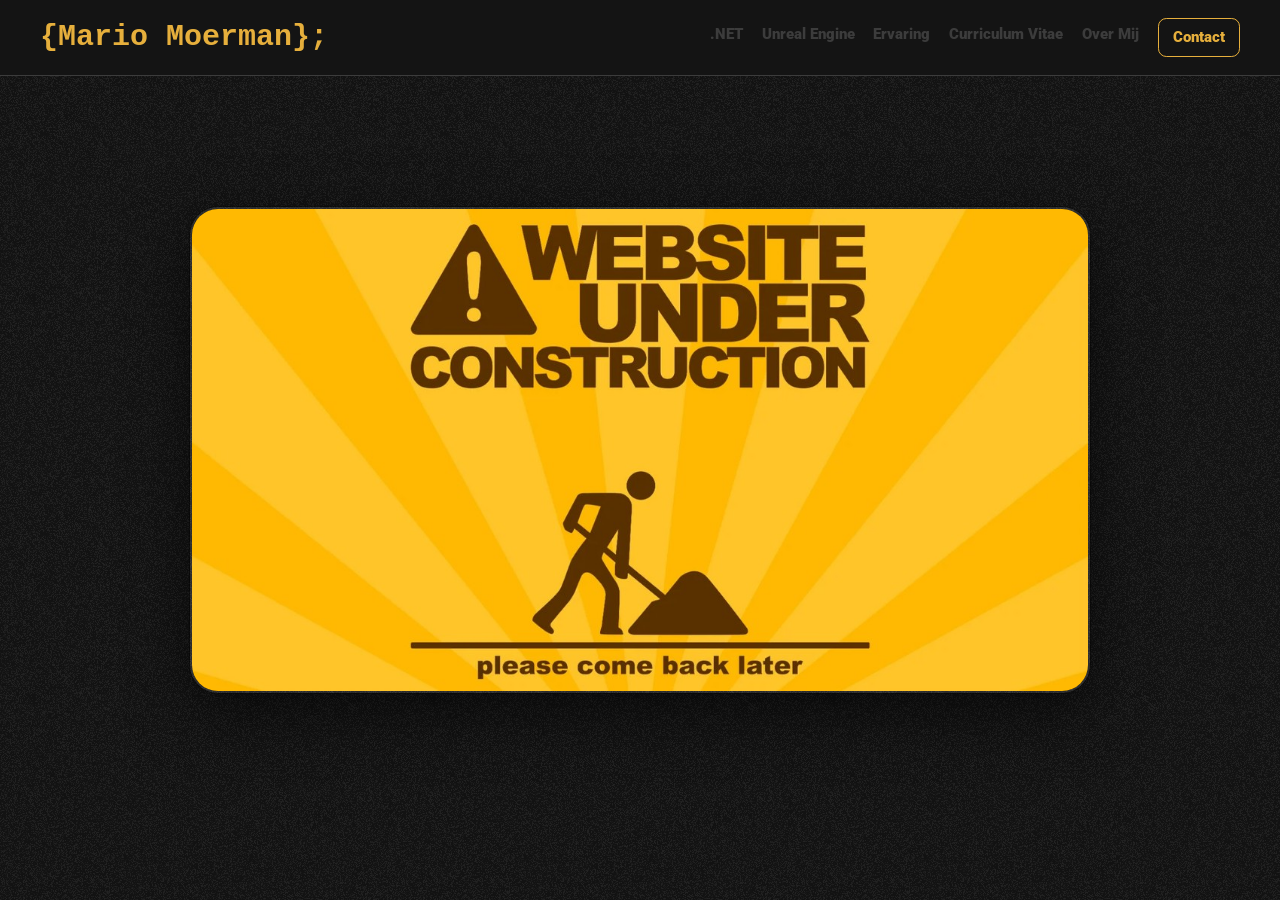
==== contact.html @ 4453f27a "add base css navbar" ====
<!doctype html>
<html lang="en">
  <head>
    <meta charset="UTF-8" />
    <meta name="viewport" content="width=device-width, initial-scale=1.0" />
    <link rel="preconnect" href="https://fonts.googleapis.com">
    <link rel="preconnect" href="https://fonts.gstatic.com" crossorigin>
    <link href="https://fonts.googleapis.com/css2?family=Roboto:ital,wght@0,100..900;1,100..900&display=swap" rel="stylesheet">
    <link rel="stylesheet" href="CSS/Style.css">
    <title>Contact</title>
  </head>
  <body class="contact">
    <header id="navbar"></header>
    <main>
      <div class="underConstruction">
        <img src="IMG/UnderConstruction.jpg" alt="">
      </div>
    </main>
    <script>
      fetch("navbar.html").then((r) => r.text()).then((html) => (document.getElementById("navbar").innerHTML = html));
    </script>
  </body>
</html>
---- CSS/Style.css ----
/* Verander navigatie color per pagina */
body.dotnet   .navBarMenu .navDotnet,
body.unreal   .navBarMenu .navUnreal,
body.ervaring .navBarMenu .navErvaring,
body.cv       .navBarMenu .navCv,
body.overmij  .navBarMenu .navOvermij {
  color: var(--accentColor);
}

body.dotnet   .navBarMenu .navDotnet::after,
body.unreal   .navBarMenu .navUnreal::after,
body.ervaring .navBarMenu .navErvaring::after,
body.cv       .navBarMenu .navCv::after,
body.overmij  .navBarMenu .navOvermij::after {
  transform: scaleX(1);
}

:root {
    --baseBackground: url("../IMG/Background.avif");
    --baseBlack: rgba(20, 20, 20, 1);
    --baseGray: rgba(60, 60, 60, 1);
    --baseWhite: rgba(200, 200, 200, 1);
    --LineColor: rgba(255, 255, 255, 0.1);
    --accentColor: rgba(230, 175, 60, 1.0);
    --accentColorHover: rgba(230, 175, 60, .1);
    --accentColorDotNet: rgb(170, 90, 170);
    --accentColorUnreal: rgba(0, 160, 230, 1.0);
    --fontFamily: "Roboto", Helvetica, Arial, sans-serif;
    --fontBaseSize: 15px;
    --fontBaseWeight: 400;
    --fontBaseLineHeight: 1.5;
}

html {
  font-size: var(--fontBaseSize);
}

* {
  box-sizing: border-box;
}

body {
  background-color: var(--baseBlack);
  color: var(--baseWhite);
  background-image: var(--baseBackground);
  font-size: 1rem; 
  font-family: var(--fontFamily);
  font-weight: var(--fontBaseWeight);
  line-height: var(--fontBaseLineHeight);
  -webkit-font-smoothing: antialiased;
  -moz-osx-font-smoothing: grayscale;
  text-rendering: optimizeLegibility;
  margin: 0;
}

h1 { font-size: 2.25rem; } 
h2 { font-size: 2rem; }
h3 { font-size: 1.5rem; }
h4 { font-size: 1.25rem; }
h5 { font-size: 1rem; }
h6 { font-size: 0.75rem; }

a {
  text-decoration: none;
  font-weight: 1000;
  color: var(--baseGray);
}

.navBar {
  width: 100%;
  z-index: 100;
  background-color: var(--baseBlack);
  border-bottom: 1px solid var(--baseGray);
  backdrop-filter: blur(10px);
  padding: 0rem 1rem;
  position: fixed;
  top: 0;
}

.navBarInner {
  display: flex;
  justify-content: space-between;
  align-items: center;
  margin: 0 auto;
  max-width: 1200px;
  height: 5rem;
}

.navBarMenu {
  display: flex;
  align-items: center;
  gap: 1.25rem;
}

.navBarMenu a:not(.navBtn) {
  position: relative;
  display: inline-block;
  padding-bottom: 6px;
  transition: color .2s ease;
}

.navBarMenu a:not(.navBtn)::after {
  content: "";
  position: absolute;
  left: 0;
  bottom: 0;
  height: 2px;
  width: 100%;
  background: var(--accentColor);
  transform: scaleX(0);
  transform-origin: left;
  transition: transform .2s ease;
}

.navBarMenu a:not(.navBtn):hover::after {
  transform: scaleX(1);
}

.navBarLogo {
  color: var(--accentColor);
  font-family: "Courier New", monospace, Helvetica, Arial, sans-serif;
  font-size: 2rem;
  font-weight: 900;
}

.navBtn {
  padding: .5rem .95rem;
  border-radius: .55rem;
  border: 1px solid var(--accentColor);
  color: var(--accentColor);
  transition: all .2s ease;
}

.navBtn:hover {
    background: var(--accentColorHover);
}

.underConstruction{
  display: flex;
  justify-content: center;
  align-items: center;
  min-height: 100vh;
  width: 100%;
}
.underConstruction img{
  display: block;
  max-width: min(900px, 90vw);
  height: auto;

  border: 2px solid rgba(255,255,255,0.10);
  border-radius: 28px;

  box-shadow:
    0 18px 60px rgba(0,0,0,0.55),
    0 0 0 1px rgba(0,0,0,0.35);
}
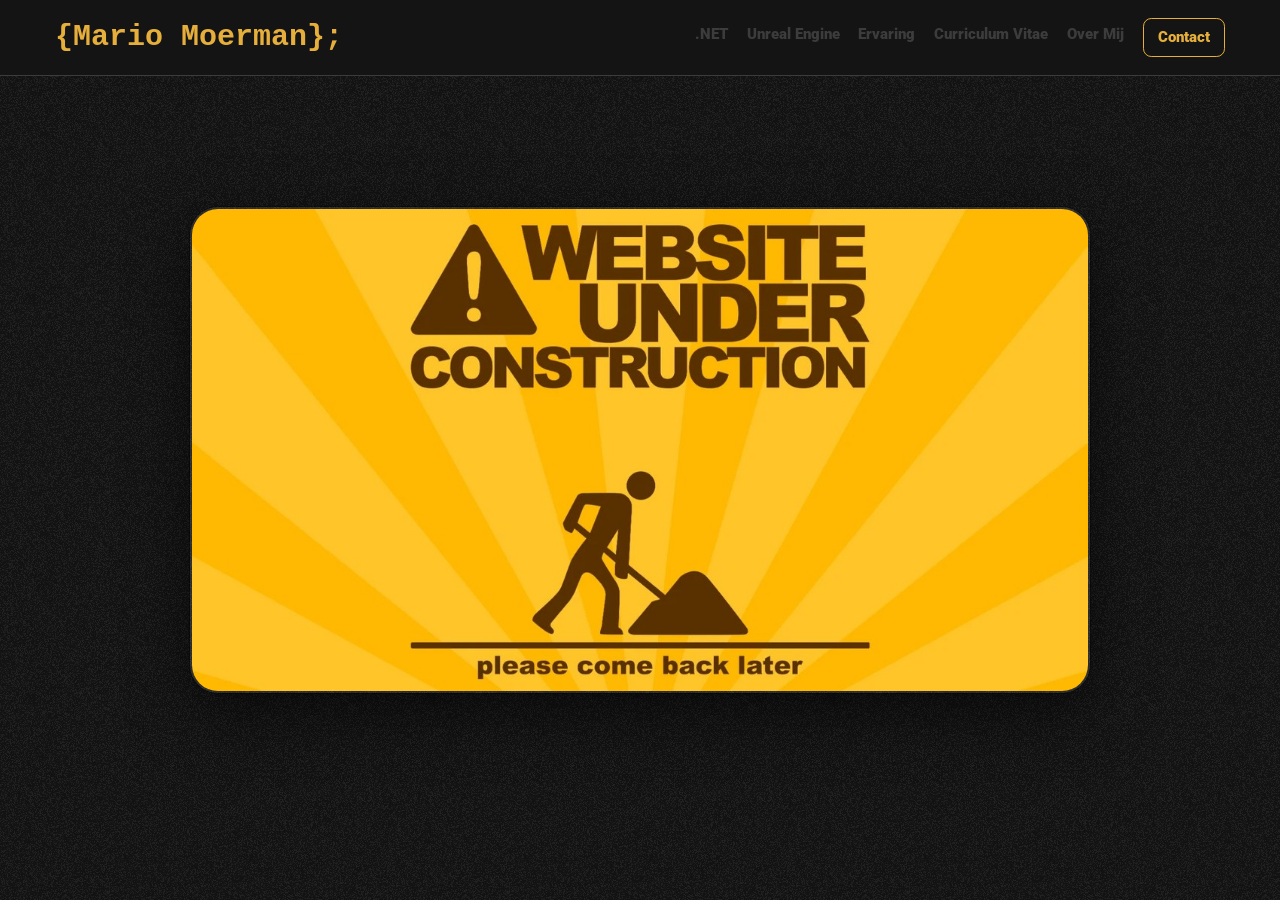
==== commit 16387167: "add content css" ====
--- a/contact.html
+++ b/contact.html
@@ -12,8 +12,10 @@
   <body class="contact">
     <header id="navbar"></header>
     <main>
-      <div class="underConstruction">
+      <div class="content">
+        <div class="underConstruction">
         <img src="IMG/UnderConstruction.jpg" alt="">
+      </div>
       </div>
     </main>
     <script>
--- a/CSS/Style.css
+++ b/CSS/Style.css
@@ -72,7 +72,6 @@
   background-color: var(--baseBlack);
   border-bottom: 1px solid var(--baseGray);
   backdrop-filter: blur(10px);
-  padding: 0rem 1rem;
   position: fixed;
   top: 0;
 }
@@ -84,6 +83,8 @@
   margin: 0 auto;
   max-width: 1200px;
   height: 5rem;
+  padding-left: 1rem;
+padding-right: 1rem;
 }
 
 .navBarMenu {
@@ -153,4 +154,10 @@
   box-shadow:
     0 18px 60px rgba(0,0,0,0.55),
     0 0 0 1px rgba(0,0,0,0.35);
+}
+.content {
+    max-width: 1200px;
+    margin: 0 auto;
+    padding-left: 1rem;
+    padding-right: 1rem;
 }
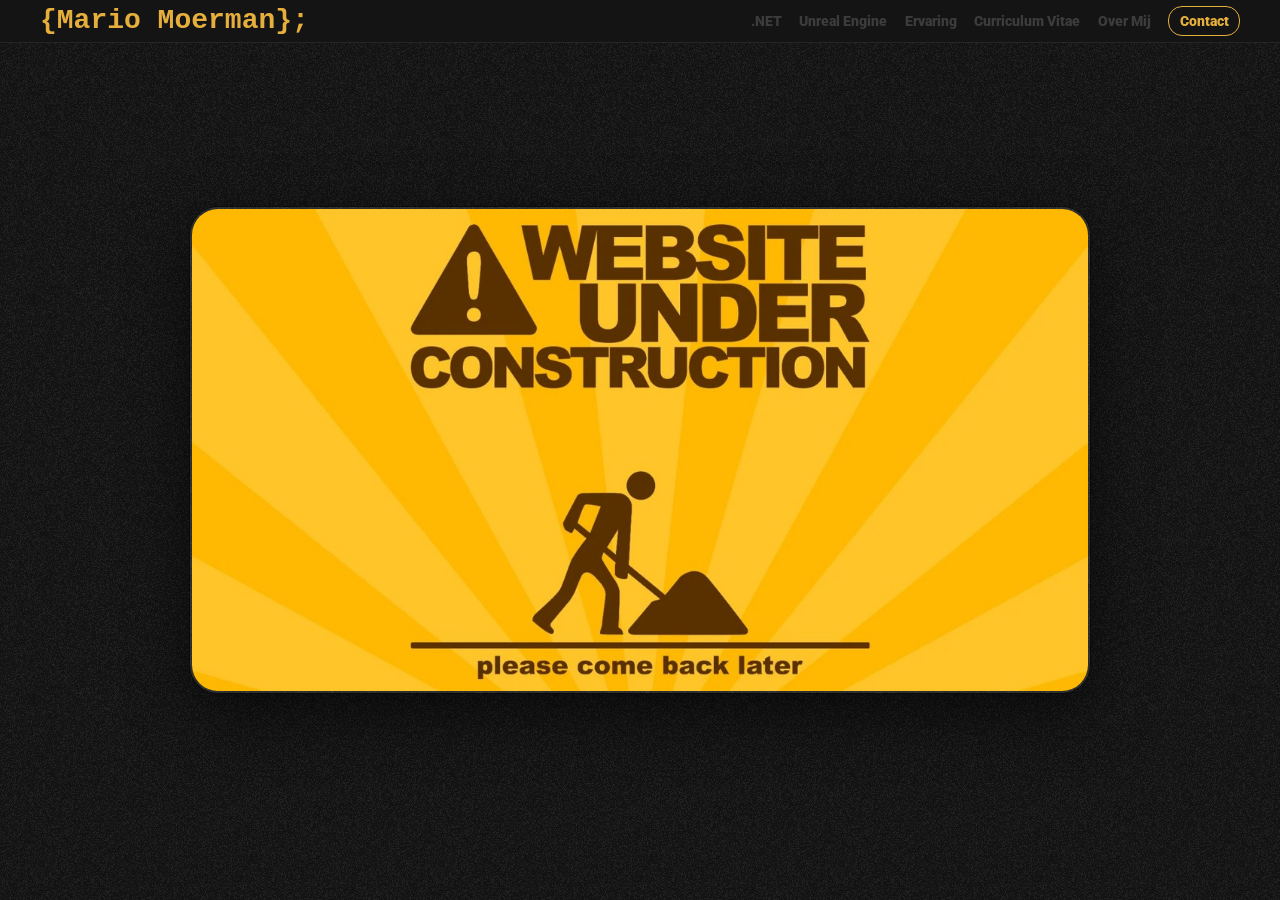
==== commit 2ea872d1: "home pagina css" ====
--- a/contact.html
+++ b/contact.html
@@ -7,7 +7,7 @@
     <link rel="preconnect" href="https://fonts.gstatic.com" crossorigin>
     <link href="https://fonts.googleapis.com/css2?family=Roboto:ital,wght@0,100..900;1,100..900&display=swap" rel="stylesheet">
     <link rel="stylesheet" href="CSS/Style.css">
-    <title>Contact</title>
+    <title>Mario Moerman | Contact</title>
   </head>
   <body class="contact">
     <header id="navbar"></header>
@@ -19,7 +19,7 @@
       </div>
     </main>
     <script>
-      fetch("navbar.html").then((r) => r.text()).then((html) => (document.getElementById("navbar").innerHTML = html));
+      fetch("navbar.html").then(response => response.text()).then(html => document.getElementById("navbar").innerHTML = html);
     </script>
   </body>
 </html>
--- a/CSS/Style.css
+++ b/CSS/Style.css
@@ -1,49 +1,39 @@
-/* Verander navigatie color per pagina */
-body.dotnet   .navBarMenu .navDotnet,
-body.unreal   .navBarMenu .navUnreal,
-body.ervaring .navBarMenu .navErvaring,
-body.cv       .navBarMenu .navCv,
-body.overmij  .navBarMenu .navOvermij {
-  color: var(--accentColor);
-}
-
-body.dotnet   .navBarMenu .navDotnet::after,
-body.unreal   .navBarMenu .navUnreal::after,
-body.ervaring .navBarMenu .navErvaring::after,
-body.cv       .navBarMenu .navCv::after,
-body.overmij  .navBarMenu .navOvermij::after {
-  transform: scaleX(1);
-}
-
-:root {
-    --baseBackground: url("../IMG/Background.avif");
-    --baseBlack: rgba(20, 20, 20, 1);
-    --baseGray: rgba(60, 60, 60, 1);
-    --baseWhite: rgba(200, 200, 200, 1);
-    --LineColor: rgba(255, 255, 255, 0.1);
-    --accentColor: rgba(230, 175, 60, 1.0);
-    --accentColorHover: rgba(230, 175, 60, .1);
-    --accentColorDotNet: rgb(170, 90, 170);
-    --accentColorUnreal: rgba(0, 160, 230, 1.0);
-    --fontFamily: "Roboto", Helvetica, Arial, sans-serif;
-    --fontBaseSize: 15px;
-    --fontBaseWeight: 400;
-    --fontBaseLineHeight: 1.5;
-}
-
-html {
+:root{
+  --baseBackground: url("../IMG/Background.avif");
+  --baseBlack: rgba(20,20,20,1);
+  --baseGray: rgba(60,60,60,1);
+  --baseWhite: rgba(200,200,200,1);
+
+  --LineColor: rgba(255,255,255,0.07);
+
+  --accentColor: rgba(230,175,60,1);
+  --accentColorHover: rgba(230,175,60,.1);
+
+  --accentColorDotNet: rgb(170,90,170);
+  --accentColorUnreal: rgba(0,160,230,1);
+  --thomasmoreColor: rgba(250,100,50,1);
+
+  --linkColor: var(--accentColor);
+
+  --fontFamily: "Roboto", Helvetica, Arial, sans-serif;
+  --fontBaseSize: 14px;
+  --fontBaseWeight: 400;
+  --fontBaseLineHeight: 1.5;
+}
+
+html{
   font-size: var(--fontBaseSize);
 }
 
-* {
+*{
   box-sizing: border-box;
 }
 
-body {
+body{
   background-color: var(--baseBlack);
   color: var(--baseWhite);
   background-image: var(--baseBackground);
-  font-size: 1rem; 
+  font-size: 1rem;
   font-family: var(--fontFamily);
   font-weight: var(--fontBaseWeight);
   line-height: var(--fontBaseLineHeight);
@@ -53,111 +43,231 @@
   margin: 0;
 }
 
-h1 { font-size: 2.25rem; } 
-h2 { font-size: 2rem; }
-h3 { font-size: 1.5rem; }
-h4 { font-size: 1.25rem; }
-h5 { font-size: 1rem; }
-h6 { font-size: 0.75rem; }
-
-a {
+h1{ font-size:2rem }
+h2{ font-size:1.75rem }
+h3{ font-size:1.5rem }
+h4{ font-size:1.25rem }
+h5{ font-size:1rem }
+h6{ font-size:.75rem }
+
+p{
+  margin:0;
+}
+
+a{
+  position: relative;
   text-decoration: none;
-  font-weight: 1000;
-  color: var(--baseGray);
-}
-
-.navBar {
-  width: 100%;
-  z-index: 100;
-  background-color: var(--baseBlack);
-  border-bottom: 1px solid var(--baseGray);
-  backdrop-filter: blur(10px);
-  position: fixed;
-  top: 0;
-}
-
-.navBarInner {
-  display: flex;
-  justify-content: space-between;
-  align-items: center;
-  margin: 0 auto;
-  max-width: 1200px;
-  height: 5rem;
-  padding-left: 1rem;
-padding-right: 1rem;
-}
-
-.navBarMenu {
-  display: flex;
-  align-items: center;
-  gap: 1.25rem;
-}
-
-.navBarMenu a:not(.navBtn) {
-  position: relative;
-  display: inline-block;
-  padding-bottom: 6px;
-  transition: color .2s ease;
-}
-
-.navBarMenu a:not(.navBtn)::after {
-  content: "";
-  position: absolute;
-  left: 0;
-  bottom: 0;
-  height: 2px;
-  width: 100%;
-  background: var(--accentColor);
-  transform: scaleX(0);
-  transform-origin: left;
-  transition: transform .2s ease;
-}
-
-.navBarMenu a:not(.navBtn):hover::after {
-  transform: scaleX(1);
-}
-
-.navBarLogo {
+  font-weight: 900;
+  color: inherit;
+}
+
+a::after{
+  content:"";
+  position:absolute;
+  left:0;
+  bottom:-2px;
+  width:100%;
+  height:2px;
+  background: var(--linkColor);
+  transform:scaleX(0);
+  transform-origin:left;
+  transition:transform .2s ease;
+}
+
+a:hover::after{
+  transform:scaleX(1);
+}
+
+.navBar{
+  position:fixed;
+  top:0;
+  width:100%;
+  z-index:100;
+  background-color:var(--baseBlack);
+  border-bottom:1px solid var(--LineColor);
+  backdrop-filter:blur(10px);
+}
+
+.navBarInner{
+  display:flex;
+  justify-content:space-between;
+  align-items:center;
+  max-width:1200px;
+  margin:0 auto;
+}
+
+.navBarLogo{
+  color:var(--accentColor);
+  font-family:"Courier New", monospace, Helvetica, Arial, sans-serif;
+  font-size:2rem;
+  font-weight:900;
+}
+
+.navBarLogo::after{
+  display:none;
+}
+
+.navBarMenu{
+  display:flex;
+  align-items:center;
+  gap:1.25rem;
+}
+
+.navBarMenu a:not(.navBtn){
+  color:var(--baseGray);
+  --linkColor: var(--accentColor);
+  transition:color .2s ease;
+}
+
+.navBarMenu a:not(.navBtn):hover{
+  color:var(--accentColor);
+}
+
+.navBtn{
+  padding:.25rem .75rem;
+  border:1px solid var(--accentColor);
+  border-radius:1rem;
+  color:var(--accentColor);
+  transition:background-color .2s ease,color .2s ease,border-color .2s ease;
+}
+
+.navBtn::after{
+  display:none;
+}
+
+.navBtn:hover{
+  background:var(--accentColorHover);
+}
+
+body.dotnet   .navBarMenu .navDotnet,
+body.unreal   .navBarMenu .navUnreal,
+body.ervaring .navBarMenu .navErvaring,
+body.cv       .navBarMenu .navCv,
+body.overmij  .navBarMenu .navOvermij{
+  color:var(--linkColor);
+}
+
+body.dotnet   .navBarMenu .navDotnet::after,
+body.unreal   .navBarMenu .navUnreal::after,
+body.ervaring .navBarMenu .navErvaring::after,
+body.cv       .navBarMenu .navCv::after,
+body.overmij  .navBarMenu .navOvermij::after{
+  transform:scaleX(1);
+}
+
+.container{
+  max-width:1200px;
+  margin:6rem auto;
+}
+
+.block{
+  padding:2rem;
+  border:1px solid var(--LineColor);
+  border-radius:2rem;
+  background:rgba(0,0,0,0.35);
+  box-shadow: 0 10px 25px rgba(0, 0, 0, 0.6);
+}
+
+.underConstruction{
+  display:flex;
+  justify-content:center;
+  align-items:center;
+  min-height:100vh;
+  width:100%;
+}
+
+.underConstruction img{
+  display:block;
+  max-width:min(900px,90vw);
+  height:auto;
+
+  border:2px solid rgba(255,255,255,0.10);
+  border-radius:28px;
+
+box-shadow:
+  0 18px 60px rgba(0,0,0,0.55),
+  0 0 0 1px rgba(0,0,0,0.35);
+}
+
+.hero {
+  margin: 3rem 0;
+}
+
+.heroWelkom{
+  display:flex;
+  justify-content:space-between;
+  align-items:center;
+  gap:2rem;
+  flex-wrap:wrap;
+}
+
+.heroTekst{
+  flex:1 1;
+}
+
+.fotoMario{
+  max-width:256px;
+}
+
+.fotoMario img{
+  width:100%;
+  border-radius:50%;
+  box-shadow:0 10px 25px rgba(0,0,0,0.6);
+}
+
+.thomasmore a{
+  color: var(--thomasmoreColor);
+  --linkColor: var(--thomasmoreColor);
+}
+
+.label {
+  margin: 0 0 .35rem;
   color: var(--accentColor);
-  font-family: "Courier New", monospace, Helvetica, Arial, sans-serif;
-  font-size: 2rem;
+  letter-spacing: .14em;
+  text-transform: uppercase;
+  font-weight: 300;
+  font-size: 0.75rem;
+}
+
+.sectieTitel {
+  margin: 0;
+  font-size: 1.6rem;
   font-weight: 900;
 }
 
-.navBtn {
-  padding: .5rem .95rem;
-  border-radius: .55rem;
-  border: 1px solid var(--accentColor);
+.sectieLink{
+  width: 125px;
+}
+
+.verLine{
+  min-height: stretch;
+  width: 1px;
+  margin: 0;
+  padding: 0;
+  background: var(--LineColor);
+}
+
+.horLine{
+  min-width: stretch;
+  height: 1px;
+  margin: 0;
+  padding: 0;
+  background: var(--LineColor);
+
+}
+
+.zeroTopMargin{
+  margin-top: 0px;
+}
+
+.heroBlocks {
+  display: grid;
+  grid-template-columns: repeat(3, 1fr);
+  gap: 1.5rem;
+}
+
+.block h3 {
+  margin: 0 0 .75rem;
   color: var(--accentColor);
-  transition: all .2s ease;
-}
-
-.navBtn:hover {
-    background: var(--accentColorHover);
-}
-
-.underConstruction{
-  display: flex;
-  justify-content: center;
-  align-items: center;
-  min-height: 100vh;
-  width: 100%;
-}
-.underConstruction img{
-  display: block;
-  max-width: min(900px, 90vw);
-  height: auto;
-
-  border: 2px solid rgba(255,255,255,0.10);
-  border-radius: 28px;
-
-  box-shadow:
-    0 18px 60px rgba(0,0,0,0.55),
-    0 0 0 1px rgba(0,0,0,0.35);
-}
-.content {
-    max-width: 1200px;
-    margin: 0 auto;
-    padding-left: 1rem;
-    padding-right: 1rem;
+  font-weight: 800;
 }
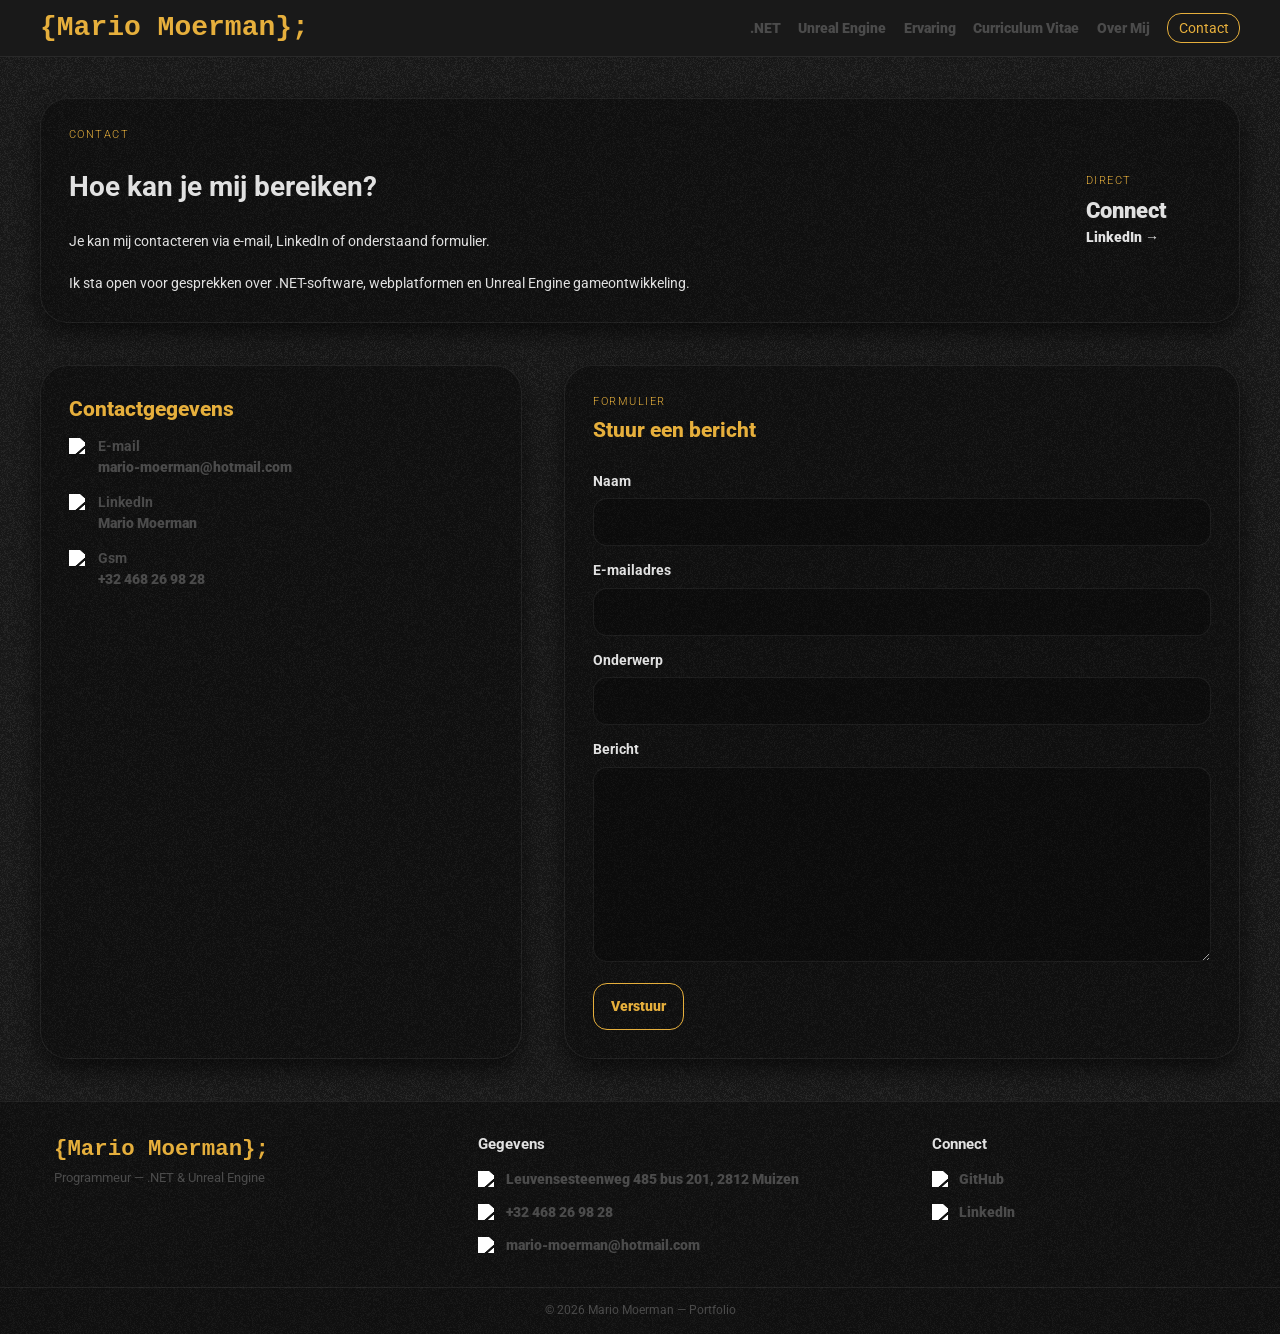
==== commit e1c88f11: "add .net & contact" ====
--- a/contact.html
+++ b/contact.html
@@ -1,25 +1,134 @@
 <!doctype html>
-<html lang="en">
+<html lang="nl">
   <head>
     <meta charset="UTF-8" />
     <meta name="viewport" content="width=device-width, initial-scale=1.0" />
-    <link rel="preconnect" href="https://fonts.googleapis.com">
-    <link rel="preconnect" href="https://fonts.gstatic.com" crossorigin>
-    <link href="https://fonts.googleapis.com/css2?family=Roboto:ital,wght@0,100..900;1,100..900&display=swap" rel="stylesheet">
-    <link rel="stylesheet" href="CSS/Style.css">
+    <link rel="preconnect" href="https://fonts.googleapis.com" />
+    <link rel="preconnect" href="https://fonts.gstatic.com" crossorigin />
+
+    <link href="https://fonts.googleapis.com/css2?family=Roboto:ital,wght@0,100..900;1,100..900&display=swap" rel="stylesheet"/>
+
+    <link rel="icon" type="image/png" href="favicon/favicon-96x96.png" sizes="96x96" />
+    <link rel="icon" type="image/svg+xml" href="favicon/favicon.svg" />
+    <link rel="shortcut icon" href="favicon/favicon.ico" />
+    <link rel="apple-touch-icon" sizes="180x180" href="favicon/apple-touch-icon.png" />
+    <link rel="manifest" href="favicon/site.webmanifest" />
+
+    <link rel="stylesheet" href="CSS/Style.css" />
+
     <title>Mario Moerman | Contact</title>
   </head>
   <body class="contact">
+
     <header id="navbar"></header>
+
     <main>
-      <div class="content">
-        <div class="underConstruction">
-        <img src="IMG/UnderConstruction.jpg" alt="">
-      </div>
+      <div class="container">
+
+        <section class="hero block contactHero">
+
+          <div class="contactIntro">
+            <p class="zeroTopMargin label">Contact</p>
+            <h1>Hoe kan je mij bereiken?</h1>
+            <p>
+              Je kan mij contacteren via e-mail, LinkedIn of onderstaand formulier.
+            </p>
+            <br>
+            <p>
+              Ik sta open voor gesprekken over .NET-software, webplatformen en Unreal Engine gameontwikkeling.
+            </p>
+          </div>
+
+          <div class="verLine"></div>
+
+          <div class="sectieLink">
+            <p class="label">Direct</p>
+            <h2 class="sectieTitel">Connect</h2>
+            <a href="https://www.linkedin.com/in/mario-moerman-842a92151/" target="_blank" rel="noopener noreferrer">LinkedIn →</a>
+          </div>
+
+        </section>
+
+        <section class="hero contactGrid">
+
+          <article class="block contactGegevensBlok">
+            <h3>Contactgegevens</h3>
+
+            <div class="contactGegevensLijst">
+
+              <a href="mailto:mario-moerman@hotmail.com" class="contactGegeven">
+                <span class="contactIcoon">
+                  <img src="https://cdn.jsdelivr.net/npm/bootstrap-icons@1.13.1/icons/envelope.svg" alt="E-mail icoon">
+                </span>
+                <span>
+                  <strong>E-mail</strong><br>
+                  mario-moerman@hotmail.com
+                </span>
+              </a>
+
+              <a href="https://www.linkedin.com/in/mario-moerman-842a92151/" target="_blank" rel="noopener noreferrer" class="contactGegeven">
+                <span class="contactIcoon">
+                  <img src="https://cdn.jsdelivr.net/npm/simple-icons@v11/icons/linkedin.svg" alt="LinkedIn icoon">
+                </span>
+                <span>
+                  <strong>LinkedIn</strong><br>
+                  Mario Moerman
+                </span>
+              </a>
+
+              <a href="tel:+32468269828" class="contactGegeven">
+                <span class="contactIcoon">
+                  <img src="https://cdn.jsdelivr.net/npm/bootstrap-icons@1.13.1/icons/telephone.svg" alt="Telefoon icoon">
+                </span>
+                <span>
+                  <strong>Gsm</strong><br>
+                  +32 468 26 98 28
+                </span>
+              </a>
+
+            </div>
+          </article>
+
+          <section class="block contactFormulierBlok">
+            <p class="label">Formulier</p>
+            <h3>Stuur een bericht</h3>
+
+            <form class="contactFormulier" action="https://tm-statweb.be/forms.php" method="post">
+              <div class="formulierVeld">
+                <label for="naam">Naam</label>
+                <input type="text" id="naam" name="naam" autocomplete="name" required>
+              </div>
+
+              <div class="formulierVeld">
+                <label for="email">E-mailadres</label>
+                <input type="email" id="email" name="email" autocomplete="email" required>
+              </div>
+
+              <div class="formulierVeld">
+                <label for="onderwerp">Onderwerp</label>
+                <input type="text" id="onderwerp" name="onderwerp" required>
+              </div>
+
+              <div class="formulierVeld">
+                <label for="bericht">Bericht</label>
+                <textarea id="bericht" name="bericht" rows="8" required></textarea>
+              </div>
+
+              <button type="submit" class="formulierKnop">Verstuur</button>
+            </form>
+          </section>
+
+        </section>
+
       </div>
     </main>
+
+    <div id="footer"></div>
+
     <script>
-      fetch("navbar.html").then(response => response.text()).then(html => document.getElementById("navbar").innerHTML = html);
+      fetch("navbar.html").then(r => r.text()).then(h => navbar.innerHTML = h);
+      fetch("footer.html").then(r => r.text()).then(h => footer.innerHTML = h);
     </script>
+    
   </body>
-</html>
+</html>
--- a/CSS/Style.css
+++ b/CSS/Style.css
@@ -1,21 +1,27 @@
 :root{
   --baseBackground: url("../IMG/Background.avif");
-  --baseBlack: rgba(20,20,20,1);
-  --baseGray: rgba(60,60,60,1);
-  --baseWhite: rgba(200,200,200,1);
-
-  --LineColor: rgba(255,255,255,0.07);
-
-  --accentColor: rgba(230,175,60,1);
-  --accentColorHover: rgba(230,175,60,.1);
-
-  --accentColorDotNet: rgb(170,90,170);
-  --accentColorUnreal: rgba(0,160,230,1);
-  --thomasmoreColor: rgba(250,100,50,1);
+  --baseBackgroundColor: rgba(0, 0, 0, 0.35);
+
+  --baseBlack: rgba(25, 25, 25, 1);
+  --baseGray: rgba(75, 75, 75, 1);
+  --baseWhite: rgba(225, 225, 225, 1);
+
+  --LineColor: rgba(255, 255, 255, 0.07);
+
+  --accentColor: rgba(230, 175, 60, 1);
+  --accentColorHover: rgba(230, 175, 60, 0.1);
+
+  --accentColorDotNet: rgb(170, 90, 170);
+  --accentColorUnreal: rgba(0, 160, 230, 1);
+
+  --thomasmoreColor: rgba(250, 100, 50, 1);
+
+  --drop: 0 10px 25px rgba(0, 0, 0, 0.6);
 
   --linkColor: var(--accentColor);
 
   --fontFamily: "Roboto", Helvetica, Arial, sans-serif;
+  --fontLogo: "Courier New", monospace, Helvetica, Arial, sans-serif;
   --fontBaseSize: 14px;
   --fontBaseWeight: 400;
   --fontBaseLineHeight: 1.5;
@@ -30,244 +36,506 @@
 }
 
 body{
+  margin: 0;
   background-color: var(--baseBlack);
+  background-image: var(--baseBackground);
   color: var(--baseWhite);
-  background-image: var(--baseBackground);
-  font-size: 1rem;
-  font-family: var(--fontFamily);
-  font-weight: var(--fontBaseWeight);
-  line-height: var(--fontBaseLineHeight);
+  font: var(--fontBaseWeight) 1rem / var(--fontBaseLineHeight) var(--fontFamily);
   -webkit-font-smoothing: antialiased;
   -moz-osx-font-smoothing: grayscale;
   text-rendering: optimizeLegibility;
+}
+
+h1{ font-size: 2rem; }
+h2{ font-size: 1.75rem; }
+h3{ font-size: 1.5rem; }
+h4{ font-size: 1.25rem; }
+h5{ font-size: 1rem; }
+h6{ font-size: .75rem; }
+
+p{
   margin: 0;
-}
-
-h1{ font-size:2rem }
-h2{ font-size:1.75rem }
-h3{ font-size:1.5rem }
-h4{ font-size:1.25rem }
-h5{ font-size:1rem }
-h6{ font-size:.75rem }
-
-p{
-  margin:0;
 }
 
 a{
   position: relative;
+  color: inherit;
   text-decoration: none;
   font-weight: 900;
-  color: inherit;
 }
 
 a::after{
-  content:"";
-  position:absolute;
-  left:0;
-  bottom:-2px;
-  width:100%;
-  height:2px;
+  content: "";
+  position: absolute;
+  left: 0;
+  bottom: -2px;
+  width: 100%;
+  height: 2px;
   background: var(--linkColor);
-  transform:scaleX(0);
-  transform-origin:left;
-  transition:transform .2s ease;
+  transform: scaleX(0);
+  transform-origin: left;
+  transition: transform .2s ease;
 }
 
 a:hover::after{
-  transform:scaleX(1);
-}
-
-.navBar{
-  position:fixed;
-  top:0;
-  width:100%;
-  z-index:100;
-  background-color:var(--baseBlack);
-  border-bottom:1px solid var(--LineColor);
-  backdrop-filter:blur(10px);
-}
-
-.navBarInner{
-  display:flex;
-  justify-content:space-between;
-  align-items:center;
-  max-width:1200px;
-  margin:0 auto;
-}
-
-.navBarLogo{
-  color:var(--accentColor);
-  font-family:"Courier New", monospace, Helvetica, Arial, sans-serif;
-  font-size:2rem;
-  font-weight:900;
-}
-
-.navBarLogo::after{
-  display:none;
-}
-
-.navBarMenu{
-  display:flex;
-  align-items:center;
-  gap:1.25rem;
-}
-
-.navBarMenu a:not(.navBtn){
-  color:var(--baseGray);
-  --linkColor: var(--accentColor);
-  transition:color .2s ease;
-}
-
-.navBarMenu a:not(.navBtn):hover{
-  color:var(--accentColor);
-}
-
-.navBtn{
-  padding:.25rem .75rem;
-  border:1px solid var(--accentColor);
-  border-radius:1rem;
-  color:var(--accentColor);
-  transition:background-color .2s ease,color .2s ease,border-color .2s ease;
-}
-
-.navBtn::after{
-  display:none;
-}
-
-.navBtn:hover{
-  background:var(--accentColorHover);
-}
-
-body.dotnet   .navBarMenu .navDotnet,
-body.unreal   .navBarMenu .navUnreal,
-body.ervaring .navBarMenu .navErvaring,
-body.cv       .navBarMenu .navCv,
-body.overmij  .navBarMenu .navOvermij{
-  color:var(--linkColor);
-}
-
-body.dotnet   .navBarMenu .navDotnet::after,
-body.unreal   .navBarMenu .navUnreal::after,
-body.ervaring .navBarMenu .navErvaring::after,
-body.cv       .navBarMenu .navCv::after,
-body.overmij  .navBarMenu .navOvermij::after{
-  transform:scaleX(1);
+  transform: scaleX(1);
+}
+
+.container,
+.navBarInner,
+.footerBlock{
+  max-width: 1200px;
+  margin: 0 auto;
 }
 
 .container{
-  max-width:1200px;
-  margin:6rem auto;
+  margin-top: 7rem;
+  margin-bottom: 3rem;
 }
 
 .block{
-  padding:2rem;
-  border:1px solid var(--LineColor);
-  border-radius:2rem;
-  background:rgba(0,0,0,0.35);
-  box-shadow: 0 10px 25px rgba(0, 0, 0, 0.6);
-}
-
-.underConstruction{
-  display:flex;
-  justify-content:center;
-  align-items:center;
-  min-height:100vh;
-  width:100%;
-}
-
-.underConstruction img{
-  display:block;
-  max-width:min(900px,90vw);
-  height:auto;
-
-  border:2px solid rgba(255,255,255,0.10);
-  border-radius:28px;
-
-box-shadow:
-  0 18px 60px rgba(0,0,0,0.55),
-  0 0 0 1px rgba(0,0,0,0.35);
-}
-
-.hero {
-  margin: 3rem 0;
-}
-
-.heroWelkom{
-  display:flex;
-  justify-content:space-between;
-  align-items:center;
-  gap:2rem;
-  flex-wrap:wrap;
-}
-
-.heroTekst{
-  flex:1 1;
-}
-
-.fotoMario{
-  max-width:256px;
-}
-
-.fotoMario img{
-  width:100%;
-  border-radius:50%;
-  box-shadow:0 10px 25px rgba(0,0,0,0.6);
-}
-
-.thomasmore a{
-  color: var(--thomasmoreColor);
-  --linkColor: var(--thomasmoreColor);
-}
-
-.label {
+  padding: 2rem;
+  border: 1px solid var(--LineColor);
+  border-radius: 2rem;
+  background: var(--baseBackgroundColor);
+  box-shadow: var(--drop);
+}
+
+.label{
   margin: 0 0 .35rem;
   color: var(--accentColor);
   letter-spacing: .14em;
   text-transform: uppercase;
+  font-size: .75rem;
   font-weight: 300;
-  font-size: 0.75rem;
-}
-
-.sectieTitel {
+}
+
+.sectieTitel{
   margin: 0;
   font-size: 1.6rem;
   font-weight: 900;
 }
 
-.sectieLink{
-  width: 125px;
-}
-
-.verLine{
-  min-height: stretch;
-  width: 1px;
+.zeroTopMargin{
+  margin-top: 0;
+}
+
+.verLine,
+.horLine{
   margin: 0;
   padding: 0;
   background: var(--LineColor);
 }
 
+.verLine{
+  width: 1px;
+  min-height: stretch;
+}
+
 .horLine{
+  height: 1px;
   min-width: stretch;
-  height: 1px;
-  margin: 0;
-  padding: 0;
-  background: var(--LineColor);
-
-}
-
-.zeroTopMargin{
-  margin-top: 0px;
-}
-
-.heroBlocks {
+}
+
+.navBar{
+  position: fixed;
+  top: 0;
+  width: 100%;
+  z-index: 100;
+  background-color: var(--baseBlack);
+  border-bottom: 1px solid var(--LineColor);
+  backdrop-filter: blur(10px);
+}
+
+.navBarInner{
+  display: flex;
+  justify-content: space-between;
+  align-items: center;
+  margin-top: .5rem;
+  margin-bottom: .5rem;
+}
+
+.navBarLogo,
+.footerLogo{
+  color: var(--accentColor);
+  font-family: var(--fontLogo);
+  font-size: 1.6rem;
+  font-weight: 900;
+}
+
+.navBarLogo{
+  font-size: 2rem;
+}
+
+.navBarLogo::after,
+.navBtn::after{
+  display: none;
+}
+
+.navBarMenu{
+  display: flex;
+  align-items: center;
+  gap: 1.25rem;
+}
+
+.navBarMenu a:not(.navBtn){
+  color: var(--baseGray);
+  --linkColor: var(--accentColor);
+  transition: color .2s ease;
+}
+
+.navBarMenu a:not(.navBtn):hover{
+  color: var(--accentColor);
+}
+
+.navBtn,
+.formulierKnop{
+  width: fit-content;
+  border: 1px solid var(--accentColor);
+  border-radius: 1rem;
+  background: transparent;
+  color: var(--accentColor);
+  font: inherit;
+  transition: background-color .2s ease, color .2s ease, border-color .2s ease;
+}
+
+.navBtn{
+  padding: .25rem .75rem;
+}
+
+.formulierKnop{
+  margin-top: 1.5rem;
+  padding: .85rem 1.2rem;
+  font-weight: 900;
+  cursor: pointer;
+}
+
+.navBtn:hover,
+.formulierKnop:hover{
+  background: var(--accentColorHover);
+}
+
+body.dotnet .navBarMenu .navDotnet,
+body.unreal .navBarMenu .navUnreal,
+body.ervaring .navBarMenu .navErvaring,
+body.cv .navBarMenu .navCv,
+body.overmij .navBarMenu .navOvermij,
+body.contact .navBarMenu .navContactLink{
+  color: var(--linkColor);
+}
+
+body.dotnet .navBarMenu .navDotnet::after,
+body.unreal .navBarMenu .navUnreal::after,
+body.ervaring .navBarMenu .navErvaring::after,
+body.cv .navBarMenu .navCv::after,
+body.overmij .navBarMenu .navOvermij::after,
+body.contact .navBarMenu .navContactLink::after{
+  transform: scaleX(1);
+}
+
+.hero{
+  margin: 3rem 0;
+}
+
+.heroWelkom,
+.contactHero{
+  display: flex;
+  justify-content: space-between;
+  align-items: center;
+  gap: 2rem;
+  flex-wrap: wrap;
+}
+
+.heroTekst,
+.contactIntro{
+  flex: 1 1;
+}
+
+.fotoMario{
+  max-width: 256px;
+}
+
+.fotoMario img{
+  width: 100%;
+  border-radius: 50%;
+  box-shadow: var(--drop);
+}
+
+.thomasmore a{
+  color: var(--thomasmoreColor);
+  --linkColor: var(--thomasmoreColor);
+}
+
+.sectieLink{
+  width: 125px;
+}
+
+.heroBlocks{
   display: grid;
   grid-template-columns: repeat(3, 1fr);
-  gap: 1.5rem;
-}
-
-.block h3 {
+  gap: 3rem;
+}
+
+.block h3,
+.contactGegevensBlok h3,
+.contactFormulierBlok h3{
   margin: 0 0 .75rem;
   color: var(--accentColor);
   font-weight: 800;
-}+}
+
+.techStack{
+  margin-top: 2rem;
+}
+
+.techGrid{
+  display: grid;
+  grid-template-columns: repeat(auto-fit, minmax(120px, 1fr));
+  gap: 2rem;
+  margin-top: 1.5rem;
+}
+
+.techItem{
+  display: flex;
+  flex-direction: column;
+  align-items: center;
+  gap: .5rem;
+  text-align: center;
+}
+
+.techItem img{
+  width: 48px;
+  height: 48px;
+  filter: brightness(0.9);
+}
+
+.techItem span{
+  font-size: .9rem;
+  color: var(--baseWhite);
+}
+
+.underConstruction{
+  display: flex;
+  justify-content: center;
+  align-items: center;
+  min-height: 100vh;
+  width: 100%;
+}
+
+.underConstruction img{
+  display: block;
+  max-width: min(900px, 90vw);
+  height: auto;
+  border: 2px solid var(--LineColor);
+  border-radius: 28px;
+  box-shadow: var(--drop);
+}
+
+.footer{
+  margin-top: 3rem;
+  border-top: 1px solid var(--LineColor);
+  background: var(--baseBackgroundColor);
+}
+
+.footerBlock{
+  padding: 2.25rem 1rem;
+  display: grid;
+  grid-template-columns: 1.3fr 1.4fr 1fr;
+  gap: 3rem;
+  align-items: start;
+}
+
+.footerMerk,
+.footerGegevens,
+.footerConnect,
+.contactGegevensLijst,
+.contactFormulier,
+.formulierVeld{
+  display: flex;
+  flex-direction: column;
+}
+
+.footerTekst{
+  margin: 0 0 .35rem;
+  color: var(--baseGray);
+  font-size: .95rem;
+  line-height: 1.6;
+}
+
+.footerMerk .footerTekst:last-child{
+  margin-bottom: 0;
+}
+
+.footerGegevens h4,
+.footerConnect h4{
+  margin: 0 0 1rem;
+  color: var(--baseWhite);
+  font-size: 1.05rem;
+}
+
+.footerGegevens a,
+.footerConnect a,
+.contactGegeven{
+  display: flex;
+  align-items: flex-start;
+  gap: .7rem;
+  color: var(--baseGray);
+  transition: color .2s ease;
+}
+
+.footerGegevens a,
+.footerConnect a{
+  width: fit-content;
+  margin-bottom: .85rem;
+}
+
+.footerGegevens a:last-child,
+.footerConnect a:last-child{
+  margin-bottom: 0;
+}
+
+.footerGegevens a:hover,
+.footerConnect a:hover,
+.contactGegeven:hover{
+  color: var(--baseWhite);
+}
+
+.footerIcoon,
+.contactIcoon{
+  width: 1.25rem;
+  height: 1.25rem;
+  flex-shrink: 0;
+  margin-top: 2px;
+}
+
+.footerIcoon img,
+.contactIcoon img{
+  display: block;
+  width: 100%;
+  height: 100%;
+  object-fit: contain;
+  filter: brightness(0) invert(1);
+}
+
+.footerBottom{
+  border-top: 1px solid var(--LineColor);
+  padding: 1rem;
+  text-align: center;
+  font-size: .85rem;
+  color: var(--baseGray);
+}
+
+.contactGrid{
+  display: grid;
+  grid-template-columns: 1fr 1.4fr;
+  gap: 3rem;
+}
+
+.contactGegevensLijst{
+  gap: 1rem;
+}
+
+.contactGegeven{
+  gap: .85rem;
+}
+
+.formulierVeld{
+  gap: .45rem;
+}
+
+.formulierVeld label{
+  margin-top: 1rem;
+  color: var(--baseWhite);
+  font-weight: 700;
+}
+
+.formulierVeld input,
+.formulierVeld textarea{
+  width: 100%;
+  padding: .9rem 1rem;
+  border: 1px solid var(--LineColor);
+  border-radius: 1rem;
+  background: rgba(0, 0, 0, 0.25);
+  color: var(--baseWhite);
+  font: inherit;
+  outline: none;
+  transition: border-color .2s ease, background-color .2s ease;
+}
+
+.formulierVeld textarea{
+  resize: vertical;
+  min-height: 180px;
+}
+
+.formulierVeld input:focus,
+.formulierVeld textarea:focus{
+  border-color: var(--accentColor);
+  background: rgba(0, 0, 0, 0.35);
+}
+
+.dotnetOefeningen{
+display:flex;
+flex-direction:column;
+gap:3rem;
+margin-top:3rem;
+}
+
+.dotnetLayout{
+display:grid;
+grid-template-columns:1fr 2fr;
+gap:3rem;
+align-items:start;
+}
+
+.dotnetBeschrijving{
+grid-column:1;
+grid-row:1;
+
+}
+
+.dotnetCodeKaart{
+grid-column:2;
+grid-row:1;
+padding:0;
+overflow:hidden;
+}
+
+.dotnetTitel{
+font-weight:700;
+margin-bottom:.75rem;
+}
+
+.dotnetTekst{
+color:var(--baseWhite);
+line-height:1.7;
+white-space:pre-line;
+}
+
+.dotnetCodeHeader{
+padding:1rem 1.25rem;
+border-bottom:1px solid var(--LineColor);
+}
+
+.dotnetDots{
+display:flex;
+gap:.4rem;
+}
+
+.dotnetDots span{
+width:.65rem;
+height:.65rem;
+border-radius:50%;
+background:var(--accentColor);
+opacity:.7;
+}
+
+.dotnetCode{
+margin:0;
+padding:1.25rem;
+font-family:var(--fontLogo);
+font-size:.9rem;
+line-height:1.7;
+white-space:pre;
+color:var(--baseWhite);
+overflow:auto;
+}
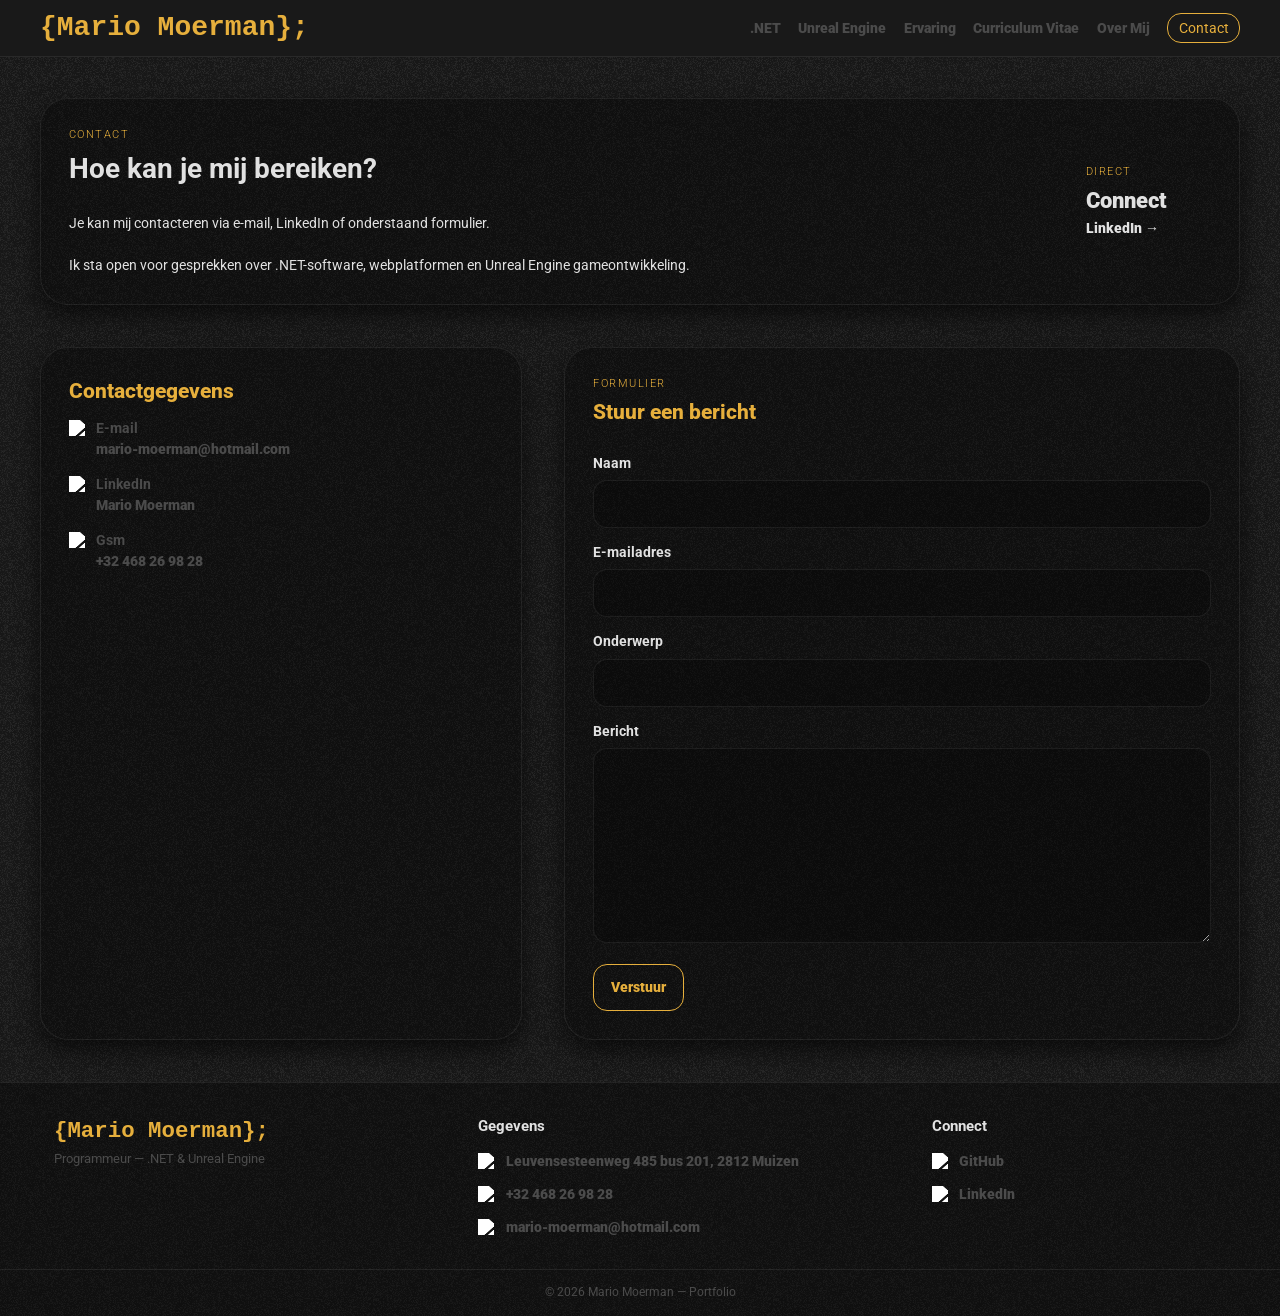
==== commit 1719b85c: "add ervaring & cv" ====
--- a/contact.html
+++ b/contact.html
@@ -6,7 +6,7 @@
     <link rel="preconnect" href="https://fonts.googleapis.com" />
     <link rel="preconnect" href="https://fonts.gstatic.com" crossorigin />
 
-    <link href="https://fonts.googleapis.com/css2?family=Roboto:ital,wght@0,100..900;1,100..900&display=swap" rel="stylesheet"/>
+    <link href="https://fonts.googleapis.com/css2?family=Roboto:ital,wght@0,100..900;1,100..900&display=swap" rel="stylesheet" />
 
     <link rel="icon" type="image/png" href="favicon/favicon-96x96.png" sizes="96x96" />
     <link rel="icon" type="image/svg+xml" href="favicon/favicon.svg" />
@@ -19,21 +19,18 @@
     <title>Mario Moerman | Contact</title>
   </head>
   <body class="contact">
-
     <header id="navbar"></header>
 
     <main>
       <div class="container">
-
-        <section class="hero block contactHero">
-
-          <div class="contactIntro">
+        <section class="hero block sectionSplit">
+          <div class="sectionMain">
             <p class="zeroTopMargin label">Contact</p>
             <h1>Hoe kan je mij bereiken?</h1>
             <p>
               Je kan mij contacteren via e-mail, LinkedIn of onderstaand formulier.
             </p>
-            <br>
+            <br />
             <p>
               Ik sta open voor gesprekken over .NET-software, webplatformen en Unreal Engine gameontwikkeling.
             </p>
@@ -41,85 +38,79 @@
 
           <div class="verLine"></div>
 
-          <div class="sectieLink">
+          <div class="sectionSide">
             <p class="label">Direct</p>
-            <h2 class="sectieTitel">Connect</h2>
+            <h2 class="sectionTitle">Connect</h2>
             <a href="https://www.linkedin.com/in/mario-moerman-842a92151/" target="_blank" rel="noopener noreferrer">LinkedIn →</a>
           </div>
-
         </section>
 
         <section class="hero contactGrid">
+          <article class="block">
+            <h3 class="titleAccent">Contactgegevens</h3>
 
-          <article class="block contactGegevensBlok">
-            <h3>Contactgegevens</h3>
-
-            <div class="contactGegevensLijst">
-
-              <a href="mailto:mario-moerman@hotmail.com" class="contactGegeven">
-                <span class="contactIcoon">
-                  <img src="https://cdn.jsdelivr.net/npm/bootstrap-icons@1.13.1/icons/envelope.svg" alt="E-mail icoon">
+            <div class="stackColumn contactList">
+              <a href="mailto:mario-moerman@hotmail.com" class="iconLink">
+                <span class="iconVisual">
+                  <img src="https://cdn.jsdelivr.net/npm/bootstrap-icons@1.13.1/icons/envelope.svg" alt="E-mail icoon" />
                 </span>
                 <span>
-                  <strong>E-mail</strong><br>
+                  <strong>E-mail</strong><br />
                   mario-moerman@hotmail.com
                 </span>
               </a>
 
-              <a href="https://www.linkedin.com/in/mario-moerman-842a92151/" target="_blank" rel="noopener noreferrer" class="contactGegeven">
-                <span class="contactIcoon">
-                  <img src="https://cdn.jsdelivr.net/npm/simple-icons@v11/icons/linkedin.svg" alt="LinkedIn icoon">
+              <a href="https://www.linkedin.com/in/mario-moerman-842a92151/" target="_blank" rel="noopener noreferrer" class="iconLink">
+                <span class="iconVisual">
+                  <img src="https://cdn.jsdelivr.net/npm/simple-icons@v11/icons/linkedin.svg" alt="LinkedIn icoon" />
                 </span>
                 <span>
-                  <strong>LinkedIn</strong><br>
+                  <strong>LinkedIn</strong><br />
                   Mario Moerman
                 </span>
               </a>
 
-              <a href="tel:+32468269828" class="contactGegeven">
-                <span class="contactIcoon">
-                  <img src="https://cdn.jsdelivr.net/npm/bootstrap-icons@1.13.1/icons/telephone.svg" alt="Telefoon icoon">
+              <a href="tel:+32468269828" class="iconLink">
+                <span class="iconVisual">
+                  <img src="https://cdn.jsdelivr.net/npm/bootstrap-icons@1.13.1/icons/telephone.svg" alt="Telefoon icoon" />
                 </span>
                 <span>
-                  <strong>Gsm</strong><br>
+                  <strong>Gsm</strong><br />
                   +32 468 26 98 28
                 </span>
               </a>
-
             </div>
           </article>
 
-          <section class="block contactFormulierBlok">
+          <section class="block">
             <p class="label">Formulier</p>
-            <h3>Stuur een bericht</h3>
+            <h3 class="titleAccent">Stuur een bericht</h3>
 
-            <form class="contactFormulier" action="https://tm-statweb.be/forms.php" method="post">
-              <div class="formulierVeld">
+            <form class="stackColumn" action="https://tm-statweb.be/forms.php" method="post">
+              <div class="formulierVeld stackColumn">
                 <label for="naam">Naam</label>
-                <input type="text" id="naam" name="naam" autocomplete="name" required>
+                <input type="text" id="naam" name="naam" autocomplete="name" required />
               </div>
 
-              <div class="formulierVeld">
+              <div class="formulierVeld stackColumn">
                 <label for="email">E-mailadres</label>
-                <input type="email" id="email" name="email" autocomplete="email" required>
+                <input type="email" id="email" name="email" autocomplete="email" required />
               </div>
 
-              <div class="formulierVeld">
+              <div class="formulierVeld stackColumn">
                 <label for="onderwerp">Onderwerp</label>
-                <input type="text" id="onderwerp" name="onderwerp" required>
+                <input type="text" id="onderwerp" name="onderwerp" required />
               </div>
 
-              <div class="formulierVeld">
+              <div class="formulierVeld stackColumn">
                 <label for="bericht">Bericht</label>
                 <textarea id="bericht" name="bericht" rows="8" required></textarea>
               </div>
 
-              <button type="submit" class="formulierKnop">Verstuur</button>
+              <button type="submit" class="buttonOutline formulierKnop">Verstuur</button>
             </form>
           </section>
-
         </section>
-
       </div>
     </main>
 
@@ -129,6 +120,5 @@
       fetch("navbar.html").then(r => r.text()).then(h => navbar.innerHTML = h);
       fetch("footer.html").then(r => r.text()).then(h => footer.innerHTML = h);
     </script>
-    
   </body>
 </html>
--- a/CSS/Style.css
+++ b/CSS/Style.css
@@ -53,8 +53,12 @@
 h5{ font-size: 1rem; }
 h6{ font-size: .75rem; }
 
+h1, h2, h3, h4, h5, h6, p{
+  margin-top: 0;
+}
+
 p{
-  margin: 0;
+  margin-bottom: 0;
 }
 
 a{
@@ -102,7 +106,7 @@
 }
 
 .label{
-  margin: 0 0 .35rem;
+  margin-bottom: .35rem;
   color: var(--accentColor);
   letter-spacing: .14em;
   text-transform: uppercase;
@@ -110,10 +114,16 @@
   font-weight: 300;
 }
 
-.sectieTitel{
-  margin: 0;
+.sectionTitle{
+  margin-bottom: 0;
   font-size: 1.6rem;
   font-weight: 900;
+}
+
+.titleAccent{
+  margin-bottom: .75rem;
+  color: var(--accentColor);
+  font-weight: 800;
 }
 
 .zeroTopMargin{
@@ -133,8 +143,33 @@
 }
 
 .horLine{
+  min-width: stretch;
   height: 1px;
-  min-width: stretch;
+}
+
+.stackColumn{
+  display: flex;
+  flex-direction: column;
+}
+
+.buttonOutline{
+  width: fit-content;
+  border: 1px solid var(--accentColor);
+  border-radius: 1rem;
+  background: transparent;
+  color: var(--accentColor);
+  font: inherit;
+  transition: background-color .2s ease, color .2s ease, border-color .2s ease;
+}
+
+.buttonOutline:hover{
+  background: var(--accentColorHover);
+}
+
+.brandLogo{
+  color: var(--accentColor);
+  font-family: var(--fontLogo);
+  font-weight: 900;
 }
 
 .navBar{
@@ -155,16 +190,12 @@
   margin-bottom: .5rem;
 }
 
-.navBarLogo,
-.footerLogo{
-  color: var(--accentColor);
-  font-family: var(--fontLogo);
-  font-size: 1.6rem;
-  font-weight: 900;
-}
-
 .navBarLogo{
   font-size: 2rem;
+}
+
+.footerLogo{
+  font-size: 1.6rem;
 }
 
 .navBarLogo::after,
@@ -186,17 +217,6 @@
 
 .navBarMenu a:not(.navBtn):hover{
   color: var(--accentColor);
-}
-
-.navBtn,
-.formulierKnop{
-  width: fit-content;
-  border: 1px solid var(--accentColor);
-  border-radius: 1rem;
-  background: transparent;
-  color: var(--accentColor);
-  font: inherit;
-  transition: background-color .2s ease, color .2s ease, border-color .2s ease;
 }
 
 .navBtn{
@@ -208,11 +228,6 @@
   padding: .85rem 1.2rem;
   font-weight: 900;
   cursor: pointer;
-}
-
-.navBtn:hover,
-.formulierKnop:hover{
-  background: var(--accentColorHover);
 }
 
 body.dotnet .navBarMenu .navDotnet,
@@ -237,8 +252,7 @@
   margin: 3rem 0;
 }
 
-.heroWelkom,
-.contactHero{
+.sectionSplit{
   display: flex;
   justify-content: space-between;
   align-items: center;
@@ -246,16 +260,20 @@
   flex-wrap: wrap;
 }
 
-.heroTekst,
-.contactIntro{
-  flex: 1 1;
-}
-
-.fotoMario{
+.sectionMain{
+  flex: 1 1 0;
+}
+
+.sectionSide{
+  width: 125px;
+}
+
+.profilePhoto{
   max-width: 256px;
 }
 
-.fotoMario img{
+.profilePhoto img{
+  display: block;
   width: 100%;
   border-radius: 50%;
   box-shadow: var(--drop);
@@ -264,24 +282,12 @@
 .thomasmore a{
   color: var(--thomasmoreColor);
   --linkColor: var(--thomasmoreColor);
-}
-
-.sectieLink{
-  width: 125px;
 }
 
 .heroBlocks{
   display: grid;
   grid-template-columns: repeat(3, 1fr);
   gap: 3rem;
-}
-
-.block h3,
-.contactGegevensBlok h3,
-.contactFormulierBlok h3{
-  margin: 0 0 .75rem;
-  color: var(--accentColor);
-  font-weight: 800;
 }
 
 .techStack{
@@ -345,18 +351,8 @@
   align-items: start;
 }
 
-.footerMerk,
-.footerGegevens,
-.footerConnect,
-.contactGegevensLijst,
-.contactFormulier,
-.formulierVeld{
-  display: flex;
-  flex-direction: column;
-}
-
 .footerTekst{
-  margin: 0 0 .35rem;
+  margin-bottom: .35rem;
   color: var(--baseGray);
   font-size: .95rem;
   line-height: 1.6;
@@ -368,14 +364,12 @@
 
 .footerGegevens h4,
 .footerConnect h4{
-  margin: 0 0 1rem;
+  margin-bottom: 1rem;
   color: var(--baseWhite);
   font-size: 1.05rem;
 }
 
-.footerGegevens a,
-.footerConnect a,
-.contactGegeven{
+.iconLink{
   display: flex;
   align-items: flex-start;
   gap: .7rem;
@@ -383,6 +377,10 @@
   transition: color .2s ease;
 }
 
+.iconLink:hover{
+  color: var(--baseWhite);
+}
+
 .footerGegevens a,
 .footerConnect a{
   width: fit-content;
@@ -394,22 +392,14 @@
   margin-bottom: 0;
 }
 
-.footerGegevens a:hover,
-.footerConnect a:hover,
-.contactGegeven:hover{
-  color: var(--baseWhite);
-}
-
-.footerIcoon,
-.contactIcoon{
+.iconVisual{
   width: 1.25rem;
   height: 1.25rem;
   flex-shrink: 0;
   margin-top: 2px;
 }
 
-.footerIcoon img,
-.contactIcoon img{
+.iconVisual img{
   display: block;
   width: 100%;
   height: 100%;
@@ -431,12 +421,8 @@
   gap: 3rem;
 }
 
-.contactGegevensLijst{
+.contactList{
   gap: 1rem;
-}
-
-.contactGegeven{
-  gap: .85rem;
 }
 
 .formulierVeld{
@@ -474,68 +460,112 @@
 }
 
 .dotnetOefeningen{
-display:flex;
-flex-direction:column;
-gap:3rem;
-margin-top:3rem;
+  display: flex;
+  flex-direction: column;
+  gap: 3rem;
+  margin-top: 3rem;
 }
 
 .dotnetLayout{
-display:grid;
-grid-template-columns:1fr 2fr;
-gap:3rem;
-align-items:start;
+  display: grid;
+  grid-template-columns: 1fr 2fr;
+  gap: 3rem;
+  align-items: start;
 }
 
 .dotnetBeschrijving{
-grid-column:1;
-grid-row:1;
-
+  grid-column: 1;
+  grid-row: 1;
 }
 
 .dotnetCodeKaart{
-grid-column:2;
-grid-row:1;
-padding:0;
-overflow:hidden;
+  grid-column: 2;
+  grid-row: 1;
+  padding: 0;
+  overflow: hidden;
 }
 
 .dotnetTitel{
-font-weight:700;
-margin-bottom:.75rem;
+  margin-bottom: .75rem;
+  font-weight: 700;
 }
 
 .dotnetTekst{
-color:var(--baseWhite);
-line-height:1.7;
-white-space:pre-line;
+  color: var(--baseWhite);
+  line-height: 1.7;
+  white-space: pre-line;
 }
 
 .dotnetCodeHeader{
-padding:1rem 1.25rem;
-border-bottom:1px solid var(--LineColor);
+  padding: 1rem 1.25rem;
+  border-bottom: 1px solid var(--LineColor);
 }
 
 .dotnetDots{
-display:flex;
-gap:.4rem;
+  display: flex;
+  gap: .4rem;
 }
 
 .dotnetDots span{
-width:.65rem;
-height:.65rem;
-border-radius:50%;
-background:var(--accentColor);
-opacity:.7;
+  width: .65rem;
+  height: .65rem;
+  border-radius: 50%;
+  background: var(--accentColor);
+  opacity: .7;
 }
 
 .dotnetCode{
-margin:0;
-padding:1.25rem;
-font-family:var(--fontLogo);
-font-size:.9rem;
-line-height:1.7;
-white-space:pre;
-color:var(--baseWhite);
-overflow:auto;
-}
+  margin: 0;
+  padding: 1.25rem;
+  font-family: var(--fontLogo);
+  font-size: .9rem;
+  line-height: 1.7;
+  white-space: pre;
+  color: var(--baseWhite);
+  overflow: auto;
+}
+
+@media (max-width: 900px){
+  .heroBlocks,
+  .contactGrid,
+  .footerBlock,
+  .dotnetLayout{
+    grid-template-columns: 1fr;
+  }
+
+  .dotnetBeschrijving,
+  .dotnetCodeKaart{
+    grid-column: auto;
+    grid-row: auto;
+  }
+
+  .verLine{
+    display: none;
+  }
+
+  .sectionSide{
+    width: 100%;
+  }
+}
+
+@media (max-width: 700px){
+  .navBarInner{
+    flex-direction: column;
+    gap: 1rem;
+  }
+
+  .navBarMenu{
+    flex-wrap: wrap;
+    justify-content: center;
+  }
+
+  .container{
+    margin-top: 9rem;
+    padding-left: 1rem;
+    padding-right: 1rem;
+  }
+
+  .block{
+    padding: 1.5rem;
+  }
+}
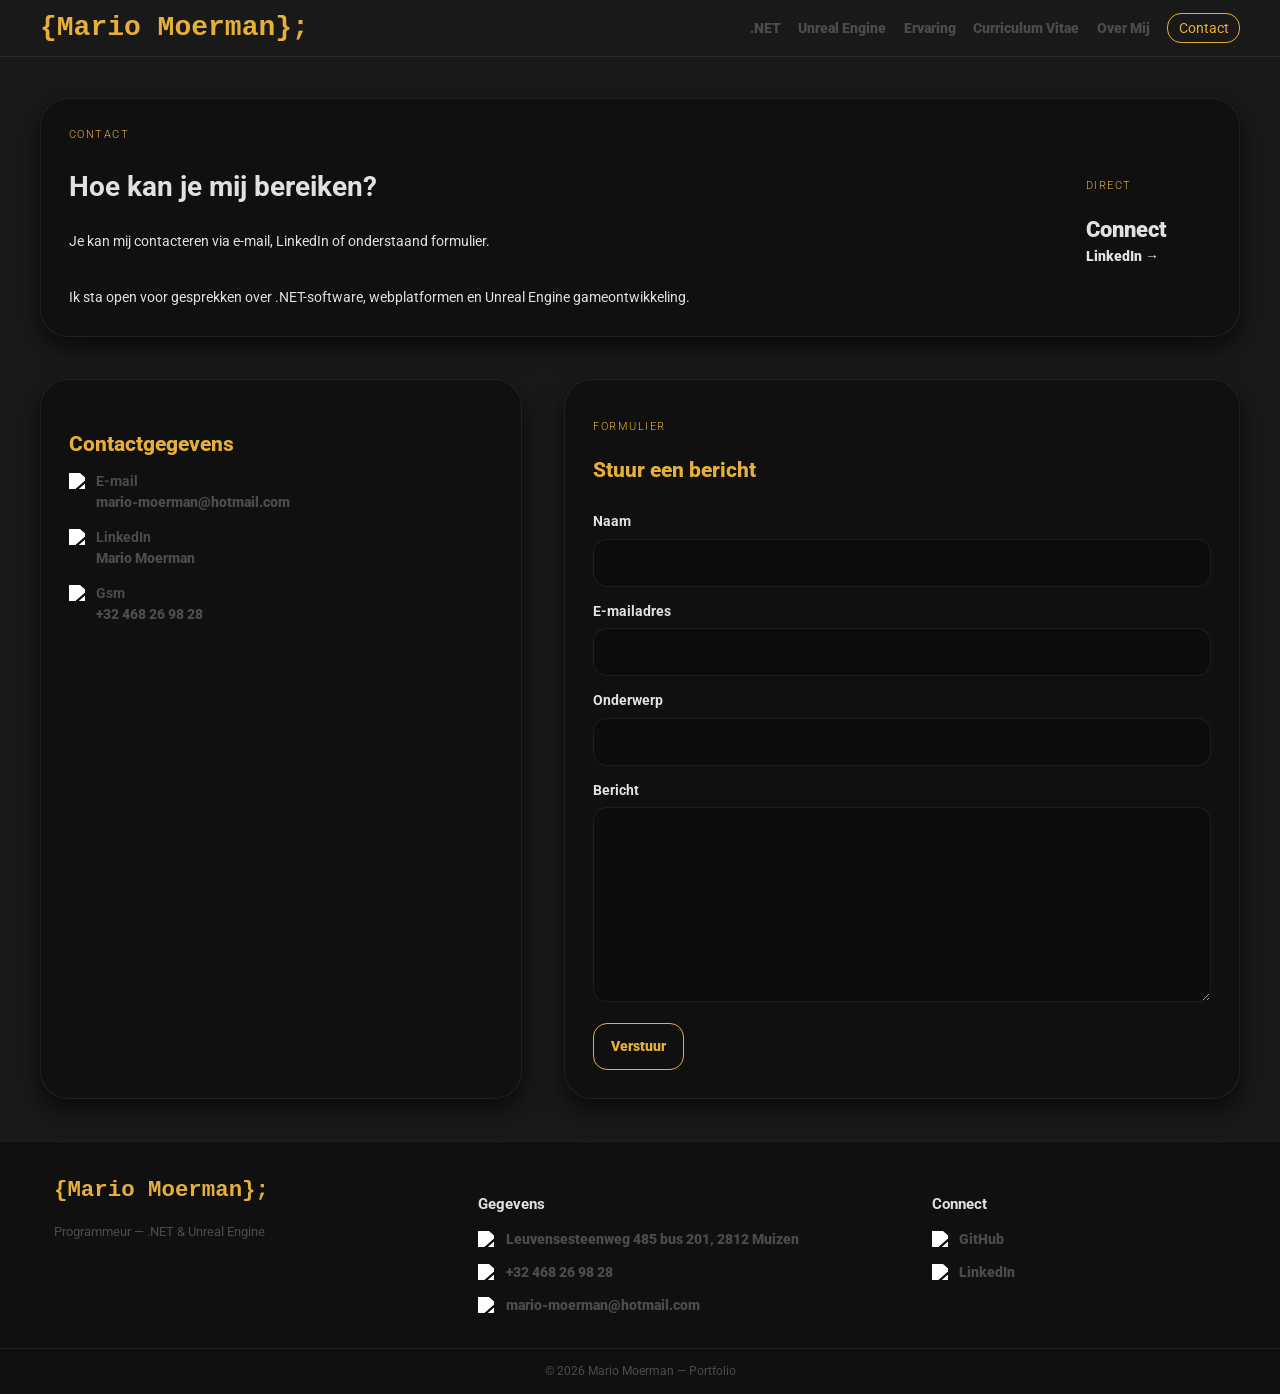
==== commit b552afb4: "Uitlijn HTML" ====
--- a/contact.html
+++ b/contact.html
@@ -23,6 +23,7 @@
 
     <main>
       <div class="container">
+
         <section class="hero block sectionSplit">
           <div class="sectionMain">
             <p class="zeroTopMargin label">Contact</p>
@@ -111,6 +112,7 @@
             </form>
           </section>
         </section>
+        
       </div>
     </main>
 
--- a/CSS/Style.css
+++ b/CSS/Style.css
@@ -1,5 +1,5 @@
 :root{
-  --baseBackground: url("../IMG/Background.avif");
+  --baseBackground: url("../IMG/background.avif");
   --baseBackgroundColor: rgba(0, 0, 0, 0.35);
 
   --baseBlack: rgba(25, 25, 25, 1);
@@ -53,9 +53,6 @@
 h5{ font-size: 1rem; }
 h6{ font-size: .75rem; }
 
-h1, h2, h3, h4, h5, h6, p{
-  margin-top: 0;
-}
 
 p{
   margin-bottom: 0;
@@ -525,6 +522,83 @@
   overflow: auto;
 }
 
+.gameVideo{
+  width: 100%;
+  aspect-ratio: 16 / 9;
+  height: auto;
+  display: block;
+  border-radius: 1rem;
+  box-shadow: var(--drop);
+}
+
+/* Alleen Unreal pagina */
+body.unreal .sectionSplit{
+  display: flex;
+  justify-content: space-between;
+  align-items: center;
+  gap: 2rem;
+  flex-wrap: nowrap;
+}
+
+body.unreal .sectionMain{
+  flex: 2 1 0;
+  min-width: 0;
+}
+
+body.unreal .sectionSide{
+  flex: 1 1 0;
+  min-width: 0;
+  max-width: 220px;
+  width: auto;
+  display: flex;
+  justify-content: center;
+  align-items: center;
+}
+
+body.unreal .sectionSide img{
+  display: block;
+  width: 100%;
+  max-width: 220px;
+  height: auto;
+}
+
+.overMijMedia{
+  display: grid;
+  grid-template-columns: 1fr 1fr;
+  gap: 3rem;
+}
+
+.overMijAfbeelding{
+  display: block;
+  width: 100%;
+  height: auto;
+  margin-bottom: 1.25rem;
+  border: 1px solid var(--LineColor);
+  border-radius: 1rem;
+  box-shadow: var(--drop);
+}
+
+.overMijTabel{
+  width: 100%;
+  border-collapse: collapse;
+  margin-top: 1rem;
+}
+
+.overMijTabel tr{
+  border-bottom: 1px solid var(--LineColor);
+}
+
+.overMijTabel td{
+  padding: 1rem 0.75rem;
+  vertical-align: top;
+}
+
+.overMijTabel tr:first-child td{
+  color: var(--accentColor);
+  font-weight: 800;
+}
+
+
 @media (max-width: 900px){
   .heroBlocks,
   .contactGrid,
@@ -546,6 +620,28 @@
   .sectionSide{
     width: 100%;
   }
+
+  body.unreal .sectionSplit{
+    flex-wrap: wrap;
+  }
+
+  body.unreal .sectionMain,
+  body.unreal .sectionSide{
+    flex: 1 1 100%;
+    max-width: 100%;
+  }
+
+  body.unreal .sectionSide{
+    justify-content: flex-start;
+  }
+
+  body.unreal .sectionSide img{
+    max-width: 180px;
+  }
+
+  .overMijMedia{
+    grid-template-columns: 1fr;
+  }
 }
 
 @media (max-width: 700px){
